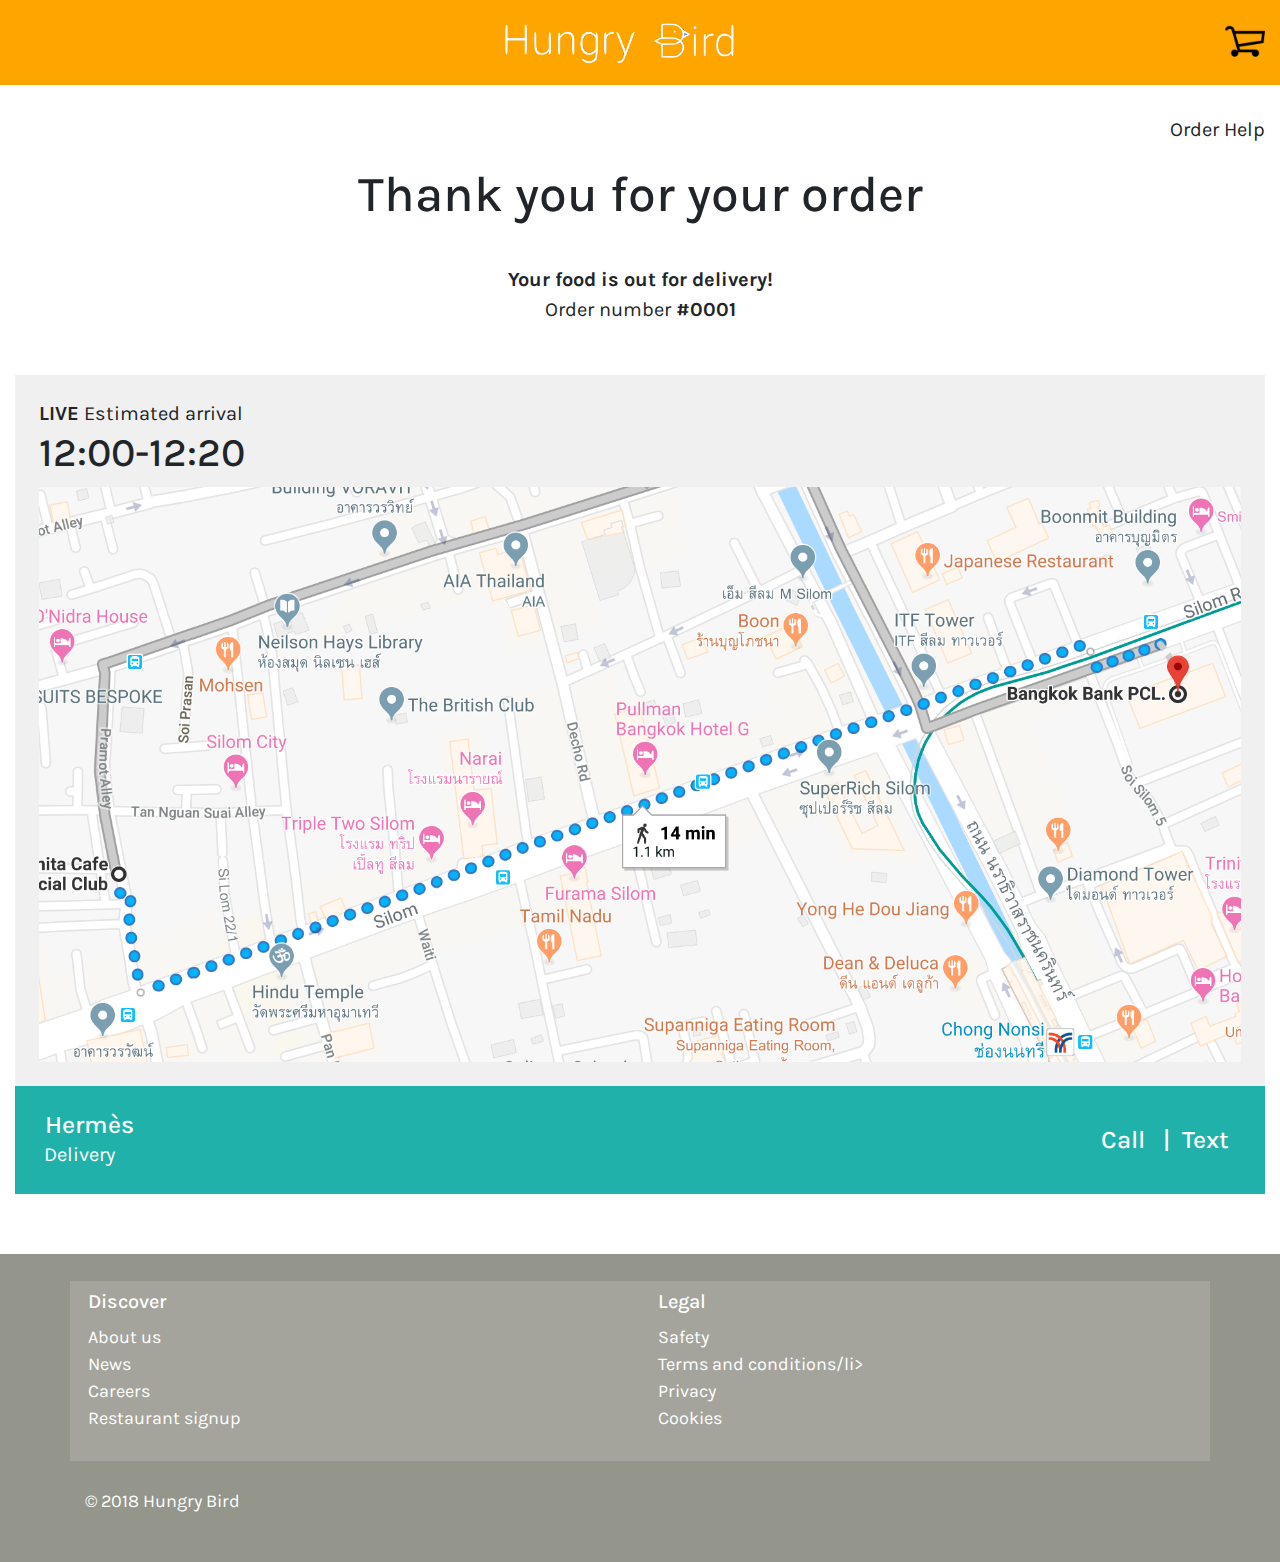
==== checkout.html @ f7ca5e7d "Add checkout.html and the corresponding href" ====
<!DOCTYPE html>
<html lang="en">
    <head>
        <meta charset="utf-8">
        <meta name="viewport" content="width=device-width, initial-scale=1">
        <title>Hungry Bird</title>
        <link href="https://fonts.googleapis.com/css?family=Karla" rel="stylesheet">
        <link rel="stylesheet" href="https://maxcdn.bootstrapcdn.com/bootstrap/4.1.0/css/bootstrap.min.css">
        <link rel="stylesheet" type="text/css" href="main.css">
        <link rel="stylesheet" href="https://cdnjs.cloudflare.com/ajax/libs/font-awesome/4.7.0/css/font-awesome.min.css">
    </head>
    
    
    <body>
        <div class="container-fluid sticky-top text-center" style="background-color: orange">
            <a href="index.html">
                <img class="img-fluid" src="media/icon/HBWhiteTransparent.png" style="margin: 1em 0; height: 45px; display: inline">
            </a>
            <img src="media/icon/cart.png" style="height: 40px; display: inline; float: right; margin-top: 1em" onclick="if(document.getElementById('cart').style.display=='none'){document.getElementById('cart').style.display='block'} else{document.getElementById('cart').style.display='none'}">
            <div id="cart" style="display: none; margin: 0; background-color: white; position: absolute; right: 0; width: 50%; min-width: 300px; box-shadow: 0 4px 8px 0 rgba(0, 0, 0, 0.2), 0 6px 20px 0 rgba(0, 0, 0, 0.19)">
                
                <div style="padding-right: 0; background-color: rgb(240,240,240)">
                    <div class="text-left" onclick="document.getElementById('cartItem').innerHTML = ''; document.getElementById('emptyBasket').innerHTML = 'Your basket is empty'">&nbsp; Clear</div>
                    <p id="emptyBasket">Your basket is empty</p>
                    <div class="container text-left" id="cartItem">            
                        
                    </div>
                    <br>
                </div>
                
                <div class="text-center" style="padding: 0.5em; color: white; background-color: limegreen">
                    Go to Checkout
                </div>
                
            </div>
        </div>
        
        <br>
        <p class="text-right">Order Help &nbsp;&nbsp;</p>
        <div class="container-fluid text-center">
            <h1>Thank you for your order</h1>
            <br>
            <p><b>Your food is out for delivery!</b><br>Order number <b>#0001</b></p>
            <br>
            <div class="container-fluid" style="background-color: rgb(240,240,240); padding: 1.2em">
                <p class="text-left" style="margin-bottom: 0"><b>LIVE</b> Estimated arrival</p>
                <h2 class="text-left">12:00-12:20</h2>
                <img class="img-fluid" src="media/map/delivery.png">
            </div>
            <div class="container-fluid text-left" style="color: white; background-color: lightseagreen; padding: 1.2em">
                <div class="row">
                    <div class="col-6">
                        <h5 style="margin: 0">&nbsp;Hermès</h5>
                        <p style="margin: 0">&nbsp;Delivery</p>
                    </div>
                    <div class="col-6 text-right" style="margin-top: 0.75em">
                        <h5>Call &nbsp;&nbsp;|&nbsp;&nbsp;Text&nbsp;&nbsp;</h5>
                    </div>
                </div>
                
            </div>
            
        </div>
        

        <br><br>
        <div class="container-fluid" style="background-color: #94958B; font-size: 0.9rem">
            <div class="container" style="color: white">
                <br>
                <div class="row">
                    <div class="col-6" style="background-color:rgba(255, 255, 255, 0.15); padding: 0.5em 1em">
                        <h6>Discover</h6>
                        <ul style="list-style-type: none; padding: 0;">
                            <li>About us</li>
                            <li>News</li>
                            <li>Careers</li>
                            <li>Restaurant signup</li>
                        </ul>
                    </div>
                    
                    <div class="col-6" style="background-color:rgba(255, 255, 255, 0.15); padding: 0.5em 1em">
                        <h6>Legal</h6>
                        <ul style="list-style-type: none; padding: 0">
                            <li>Safety</li>
                            <li>Terms and conditions/li>
                            <li>Privacy</li>
                            <li>Cookies</li>
                        </ul>
                    </div>
                </div>
                <br>
                <p>© 2018 Hungry Bird</p>
                
                <br>
            </div>
        </div>
        
        <script>
            function add() {
                cartItem = document.getElementById("cartItem");
                cartItem.appendChild(this.innerHTML);
            }
        
        </script>
        
        
    </body>
</html>
---- main.css ----
@media (min-width: 1px) {
    html { font-size: 0.9rem; }
}
@media (min-width: 576px) {
    html { font-size: 1rem; }
}
@media (min-width: 768px) {
    html { font-size: 1.1rem; }
}
@media (min-width: 992px) {
    html { font-size: 1.15rem; }
}
@media (min-width: 1200px) {
    html { font-size: 1.25rem; }
}

html, body {
    font-family: 'Karla', sans-serif;
}

a {
    color: black;
    text-decoration: none;
}

a:hover {
    text-decoration: none;
}

.highlight{
            font-weight:bold;
            color:green;
}
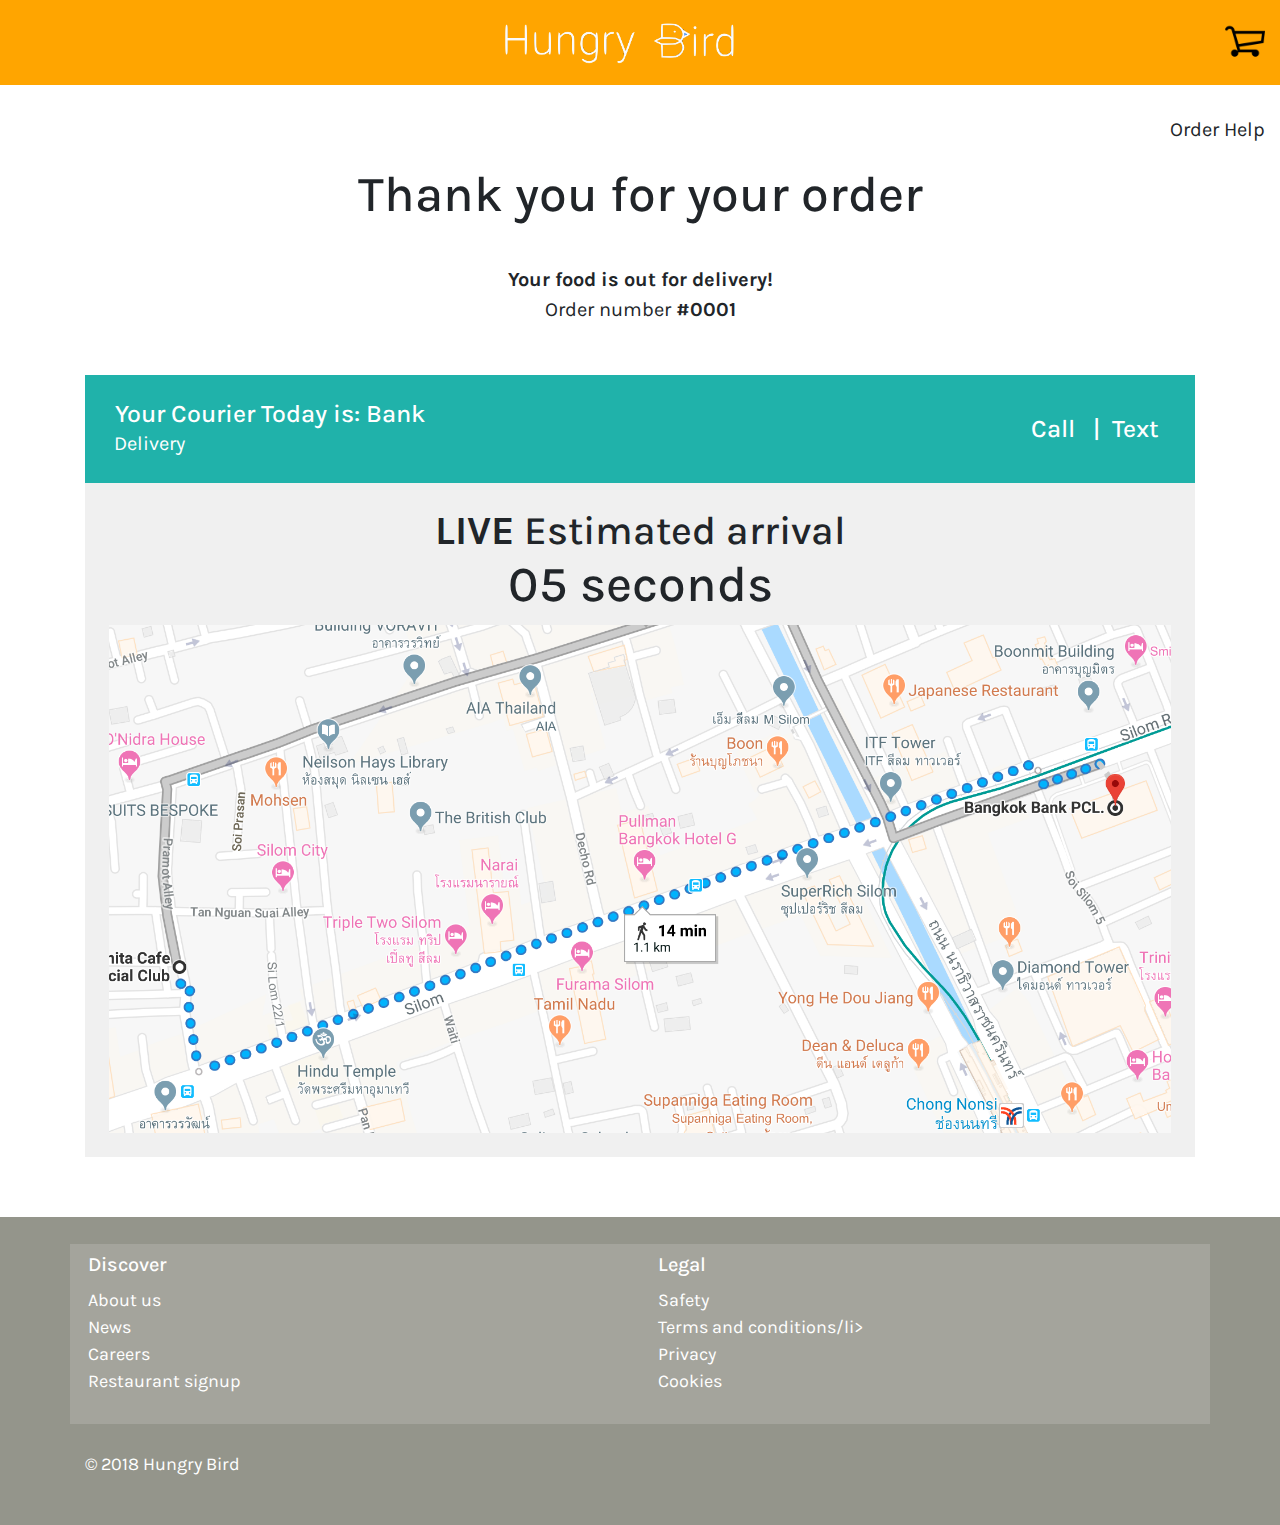
==== commit 09dc8b47: "Add special pages for presentation" ====
--- a/checkout.html
+++ b/checkout.html
@@ -37,20 +37,15 @@
         
         <br>
         <p class="text-right">Order Help &nbsp;&nbsp;</p>
-        <div class="container-fluid text-center">
+        <div class="container text-center">
             <h1>Thank you for your order</h1>
             <br>
             <p><b>Your food is out for delivery!</b><br>Order number <b>#0001</b></p>
             <br>
-            <div class="container-fluid" style="background-color: rgb(240,240,240); padding: 1.2em">
-                <p class="text-left" style="margin-bottom: 0"><b>LIVE</b> Estimated arrival</p>
-                <h2 class="text-left">12:00-12:20</h2>
-                <img class="img-fluid" src="media/map/delivery.png">
-            </div>
-            <div class="container-fluid text-left" style="color: white; background-color: lightseagreen; padding: 1.2em">
+            <div class="container text-left" style="color: white; background-color: lightseagreen; padding: 1.2em">
                 <div class="row">
                     <div class="col-6">
-                        <h5 style="margin: 0">&nbsp;Hermès</h5>
+                        <h5 style="margin: 0">&nbsp;Your Courier Today is: Bank</h5>
                         <p style="margin: 0">&nbsp;Delivery</p>
                     </div>
                     <div class="col-6 text-right" style="margin-top: 0.75em">
@@ -59,6 +54,12 @@
                 </div>
                 
             </div>
+            <div class="container" style="background-color: rgb(240,240,240); padding: 1.2em">
+                <h2 style="margin-bottom: 0"><b>LIVE</b> Estimated arrival</h2>
+                <h1 id="time">05 seconds</h1>
+                <img class="img-fluid" src="media/map/delivery.png">
+            </div>
+            
             
         </div>
         
@@ -96,10 +97,28 @@
         </div>
         
         <script>
-            function add() {
-                cartItem = document.getElementById("cartItem");
-                cartItem.appendChild(this.innerHTML);
+            function startTimer(duration, display) {
+                var timer = duration, minutes, seconds;
+                setInterval(function () {
+                    minutes = parseInt(timer / 60, 10)
+                    seconds = parseInt(timer % 60, 10);
+
+                    minutes = minutes < 10 ? "0" + minutes : minutes;
+                    seconds = seconds < 10 ? "0" + seconds : seconds;
+
+                    display.textContent = seconds + ' seconds';
+
+                    if (--timer < 0) {
+                        timer = 0;
+                    }
+                }, 1000);
             }
+
+            window.onload = function () {
+                var fiveMinutes = 5,
+                    display = document.querySelector('#time');
+                startTimer(fiveMinutes, display);
+            };
         
         </script>
         
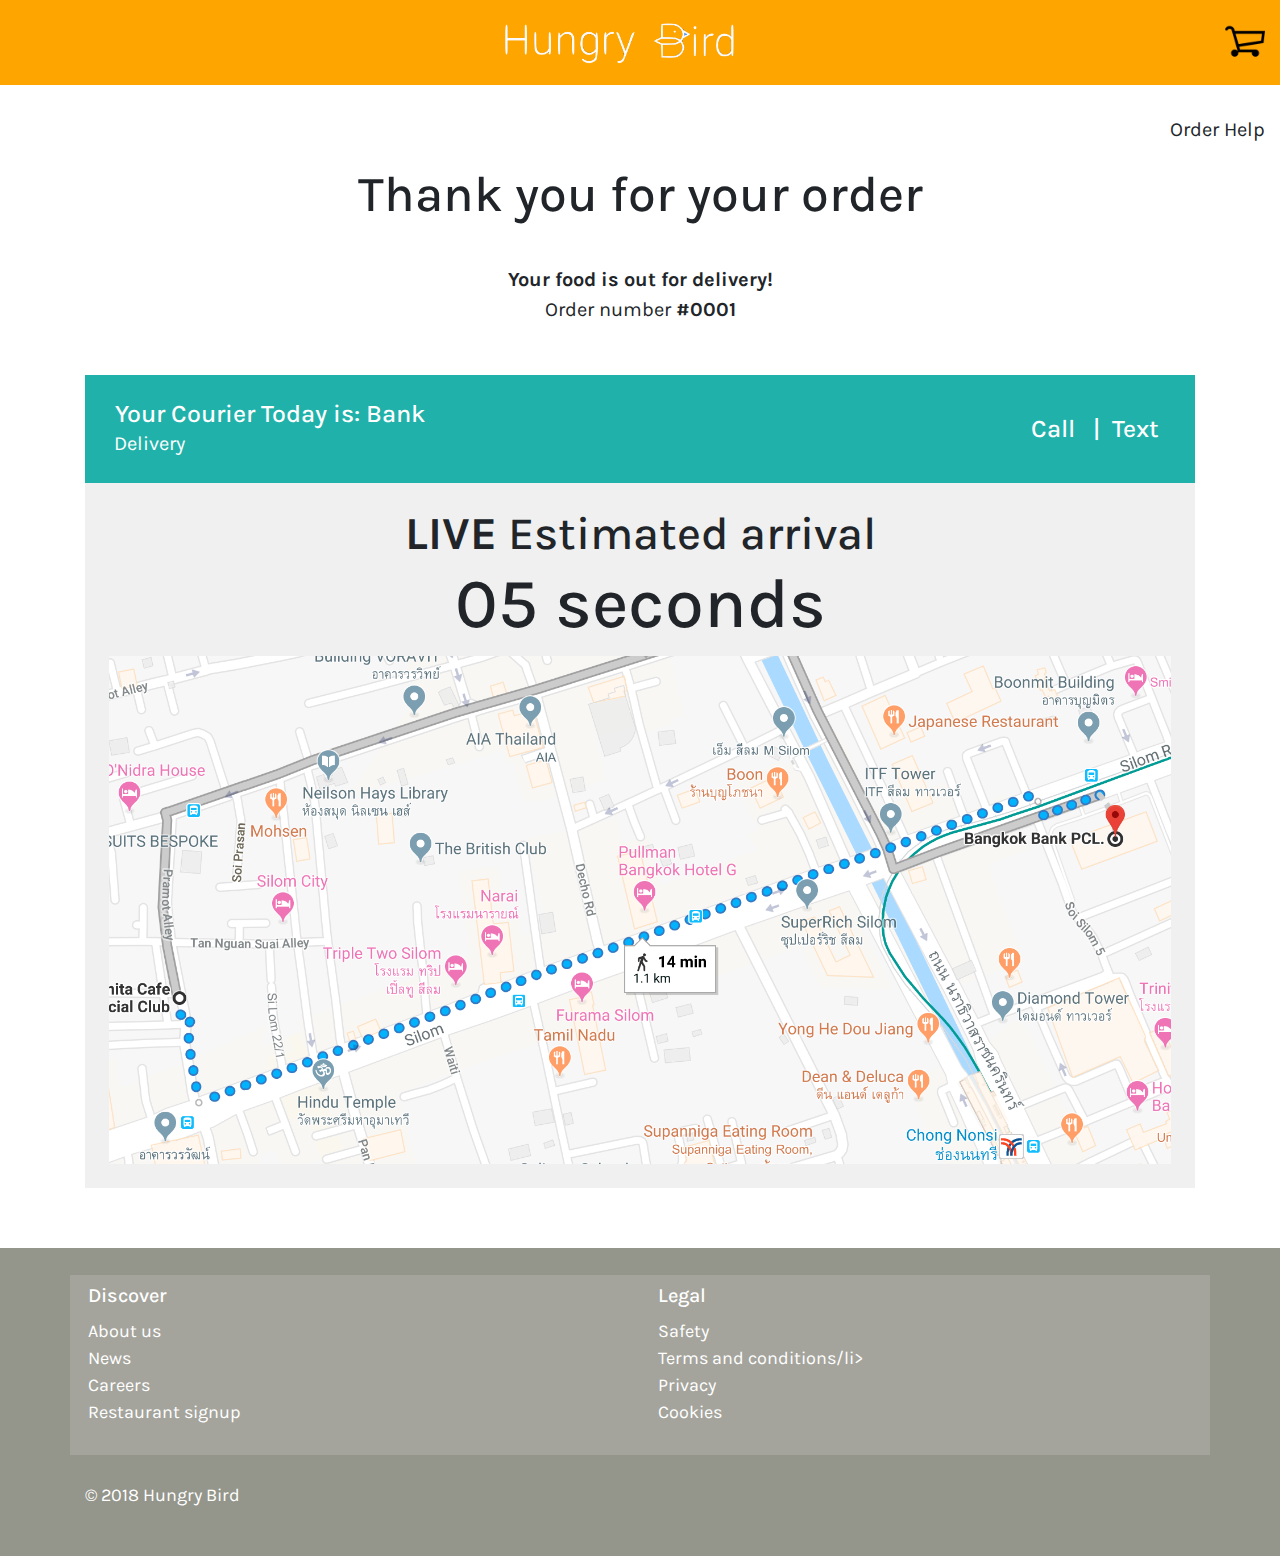
==== commit cc6f07e1: "Change font sizing" ====
--- a/checkout.html
+++ b/checkout.html
@@ -55,8 +55,8 @@
                 
             </div>
             <div class="container" style="background-color: rgb(240,240,240); padding: 1.2em">
-                <h2 style="margin-bottom: 0"><b>LIVE</b> Estimated arrival</h2>
-                <h1 id="time">05 seconds</h1>
+                <h2 style="margin-bottom: 0; font-size: 2.3rem"><b>LIVE</b> Estimated arrival</h2>
+                <h1 id="time" style="font-size: 3.5rem">05 seconds</h1>
                 <img class="img-fluid" src="media/map/delivery.png">
             </div>
             
